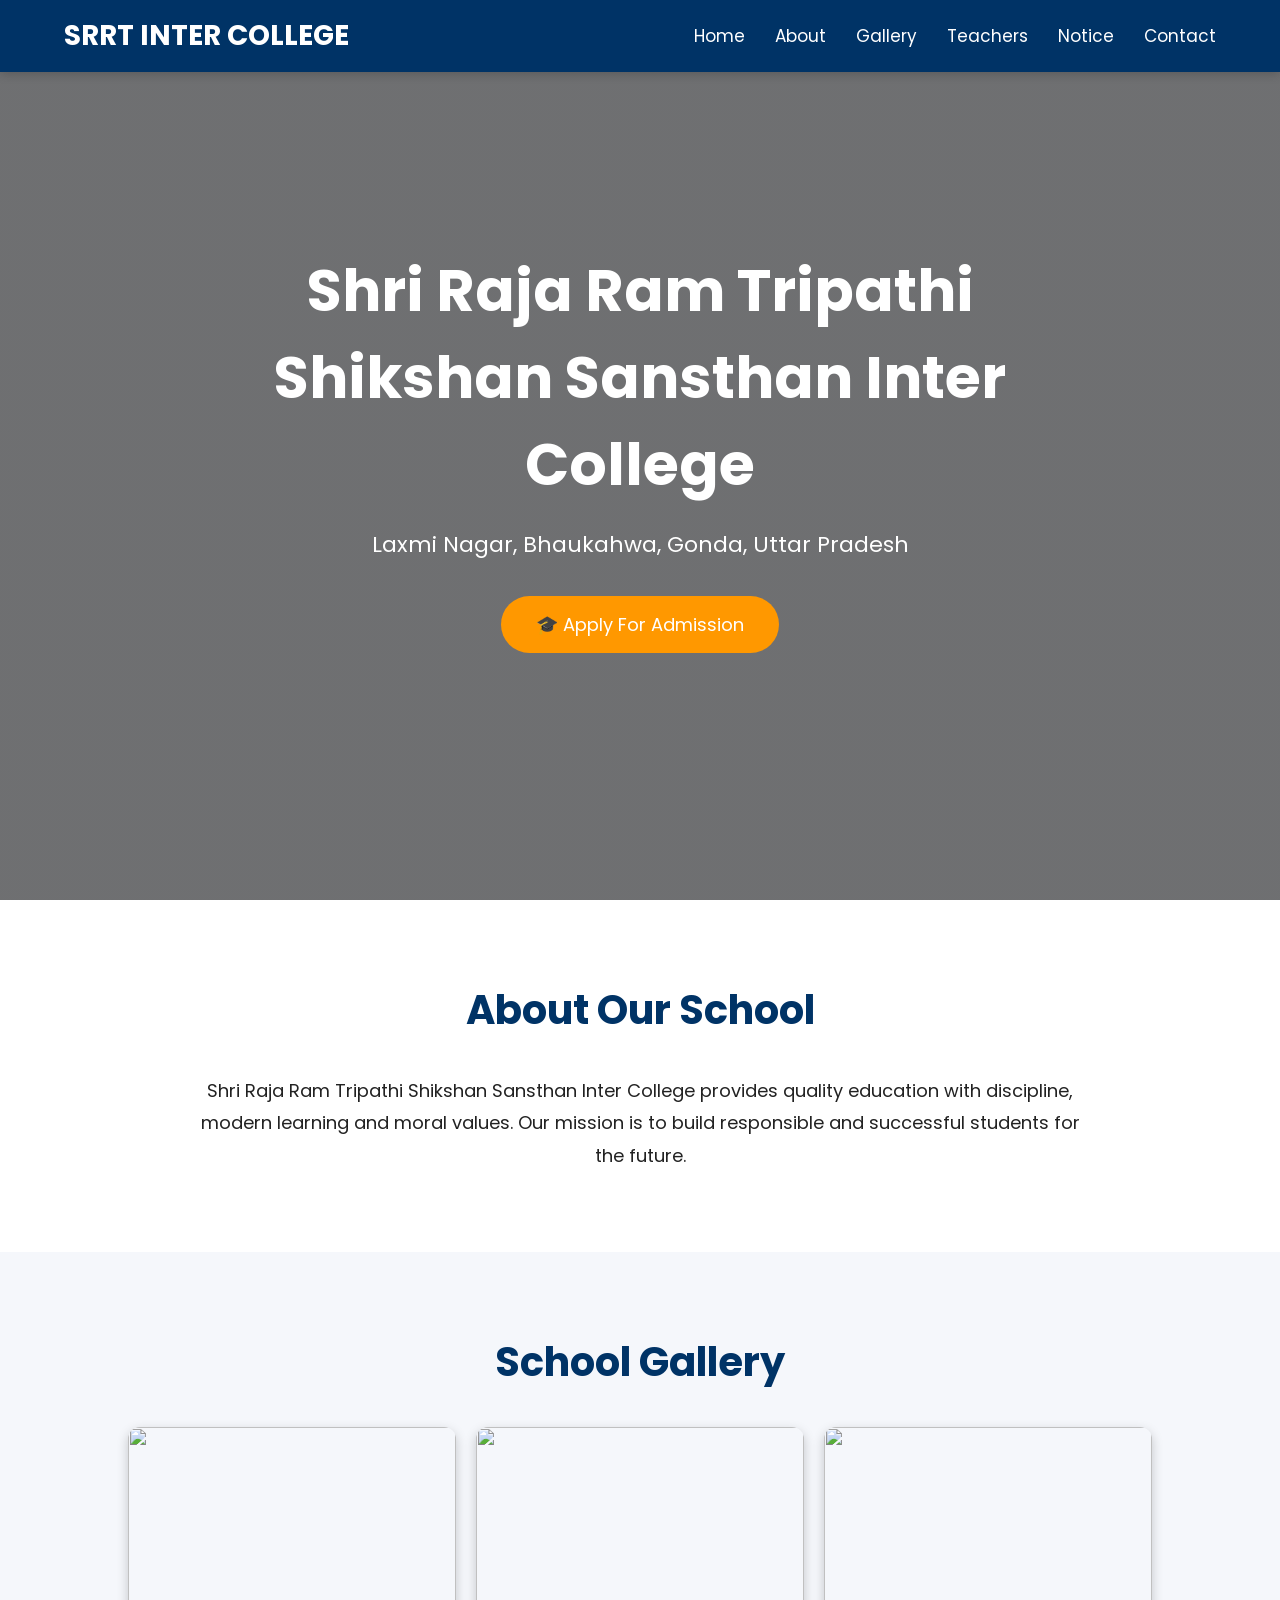
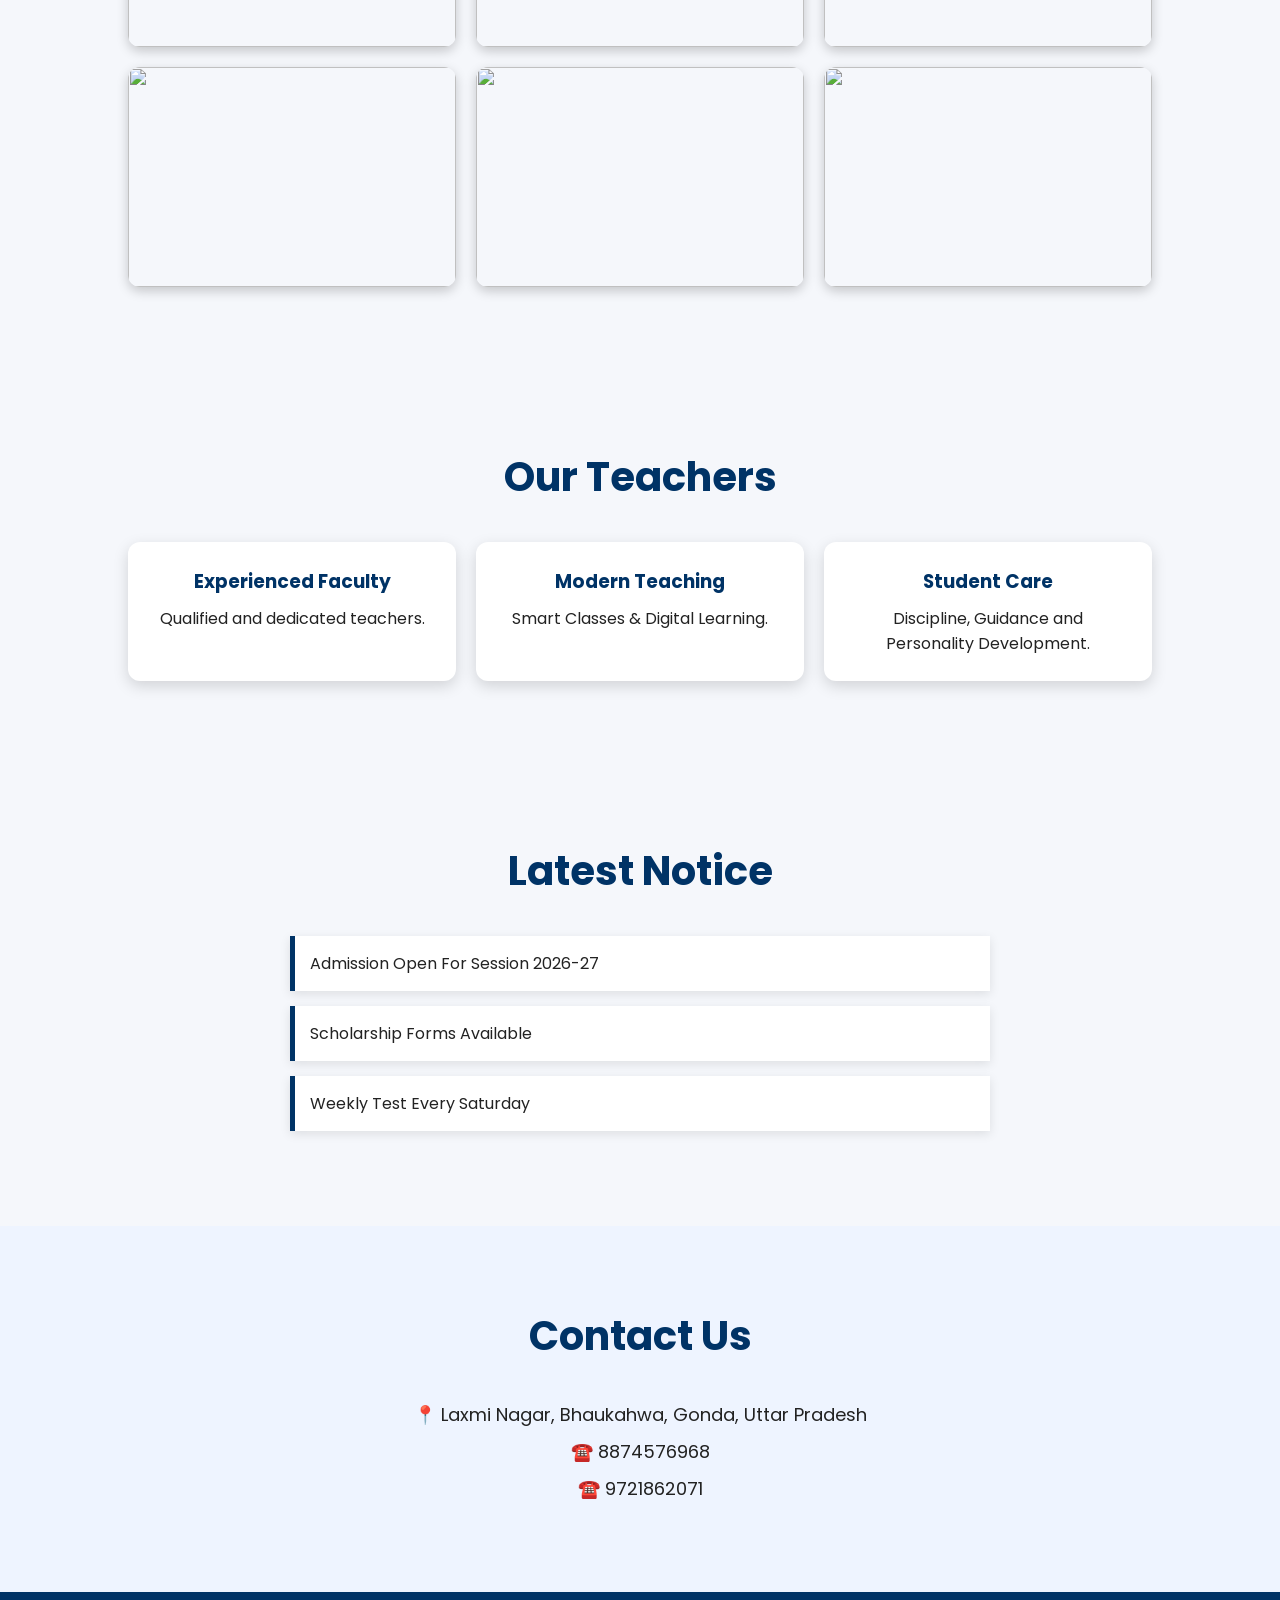
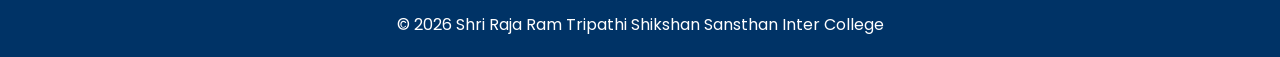
==== index.html @ 3f1e554a "Add files via upload" ====
<!DOCTYPE html>
<html lang="en">
<head>
<meta charset="UTF-8">
<meta name="viewport" content="width=device-width, initial-scale=1.0">
<title>Shri Raja Ram Tripathi Shikshan Sansthan Inter College</title>

<link rel="stylesheet" href="style.css">

<link rel="preconnect" href="https://fonts.googleapis.com">
<link rel="preconnect" href="https://fonts.gstatic.com" crossorigin>

<link href="https://fonts.googleapis.com/css2?family=Poppins:wght@300;400;500;600;700&display=swap" rel="stylesheet">

</head>

<body>

<header>

<nav>

<div class="logo">
SRRT INTER COLLEGE
</div>

<ul>

<li><a href="#home">Home</a></li>
<li><a href="#about">About</a></li>
<li><a href="#gallery">Gallery</a></li>
<li><a href="#teachers">Teachers</a></li>
<li><a href="#notice">Notice</a></li>
<li><a href="#contact">Contact</a></li>

</ul>

</nav>

</header>

<section class="hero" id="home">

<div class="hero-content">

<h1>
Shri Raja Ram Tripathi Shikshan Sansthan Inter College
</h1>

<p>
Laxmi Nagar, Bhaukahwa, Gonda, Uttar Pradesh
</p>

<a href="#" class="btn" onclick="openAdmission()">
🎓 Apply For Admission
</a>

</div>

</section>

<section class="about" id="about">

<h2>About Our School</h2>

<p>

Shri Raja Ram Tripathi Shikshan Sansthan Inter College provides quality education with discipline, modern learning and moral values. Our mission is to build responsible and successful students for the future.

</p>

</section>

<section id="gallery">

<h2>School Gallery</h2>

<div class="gallery">

<img src="images/school1.jpg" alt="">
<img src="images/school2.jpg" alt="">
<img src="images/students1.jpg" alt="">
<img src="images/students2.jpg" alt="">
<img src="images/corridor.jpg" alt="">
<img src="images/garden.jpg" alt="">

</div>

</section>

<section id="teachers">

<h2>Our Teachers</h2>

<div class="teacher-box">

<div class="teacher">
<h3>Experienced Faculty</h3>
<p>Qualified and dedicated teachers.</p>
</div>

<div class="teacher">
<h3>Modern Teaching</h3>
<p>Smart Classes & Digital Learning.</p>
</div>

<div class="teacher">
<h3>Student Care</h3>
<p>Discipline, Guidance and Personality Development.</p>
</div>

</div>

</section>

<section id="notice">

<h2>Latest Notice</h2>

<ul>

<li>Admission Open For Session 2026-27</li>

<li>Scholarship Forms Available</li>

<li>Weekly Test Every Saturday</li>

</ul>

</section><section id="contact">

<h2>Contact Us</h2>

<p>📍 Laxmi Nagar, Bhaukahwa, Gonda, Uttar Pradesh</p>

<p>☎️ 8874576968</p>

<p>☎️ 9721862071</p>

</section>

<footer>

© 2026 Shri Raja Ram Tripathi Shikshan Sansthan Inter College

</footer>

<!-- Admission Popup -->

<div class="popup" id="admissionPopup">

<div class="popup-box">

<span class="close" onclick="closeAdmission()">&times;</span>

<h2>Online Admission Form</h2>

<form class="admission-form">

<input type="text" placeholder="Student Name" required>

<input type="text" placeholder="Father's Name" required>

<input type="text" placeholder="Mother's Name" required>

<input type="date" required>

<select required>

<option value="">Select Class</option>

<option>Nursery</option>
<option>LKG</option>
<option>UKG</option>
<option>Class 1</option>
<option>Class 2</option>
<option>Class 3</option>
<option>Class 4</option>
<option>Class 5</option>
<option>Class 6</option>
<option>Class 7</option>
<option>Class 8</option>
<option>Class 9</option>
<option>Class 10</option>
<option>Class 11</option>
<option>Class 12</option>

</select>

<input type="text" placeholder="Mobile Number" required>

<input type="email" placeholder="Email Address">

<textarea placeholder="Full Address"></textarea>

<button type="submit">
Submit Admission Form
</button>

</form>

</div>

</div>

<script src="script.js"></script>

</body>

</html>
---- style.css ----
/* Google Font */
*{
    margin:0;
    padding:0;
    box-sizing:border-box;
    font-family:'Poppins',sans-serif;
}

html{
    scroll-behavior:smooth;
}

body{
    background:#f5f7fb;
    color:#222;
}

/* Header */

header{
    width:100%;
    background:#003366;
    position:fixed;
    top:0;
    left:0;
    z-index:1000;
    box-shadow:0 2px 10px rgba(0,0,0,.2);
}

nav{
    width:90%;
    margin:auto;
    display:flex;
    justify-content:space-between;
    align-items:center;
    padding:15px 0;
}

.logo{
    color:#fff;
    font-size:28px;
    font-weight:700;
}

nav ul{
    display:flex;
    list-style:none;
}

nav ul li{
    margin-left:30px;
}

nav ul li a{
    color:white;
    text-decoration:none;
    font-size:17px;
    transition:.3s;
}

nav ul li a:hover{
    color:#ffd54f;
}

/* Hero */

.hero{
    width:100%;
    height:100vh;
    background:
    linear-gradient(rgba(0,0,0,.55),rgba(0,0,0,.55)),
    url("./images/banner.jpg");

    background-size:cover;
    background-position:center;

    display:flex;
    justify-content:center;
    align-items:center;
    text-align:center;

    color:white;
}

.hero-content{
    width:80%;
}

.hero h1{
    font-size:58px;
    margin-bottom:20px;
}

.hero p{
    font-size:22px;
    margin-bottom:35px;
}

.btn{
    display:inline-block;
    background:#ff9800;
    color:white;
    text-decoration:none;
    padding:15px 35px;
    border-radius:50px;
    font-size:18px;
    transition:.3s;
}

.btn:hover{
    background:#fb8c00;
}

/* Section */

section{
    padding:80px 10%;
}

section h2{
    text-align:center;
    color:#003366;
    margin-bottom:35px;
    font-size:40px;
}/* About */
.about{
    background:#ffffff;
    text-align:center;
}

.about p{
    max-width:900px;
    margin:auto;
    font-size:18px;
    line-height:1.8;
}

/* Gallery */
.gallery{
    display:grid;
    grid-template-columns:repeat(auto-fit,minmax(250px,1fr));
    gap:20px;
}

.gallery img{
    width:100%;
    height:220px;
    object-fit:cover;
    border-radius:12px;
    transition:0.4s;
    box-shadow:0 4px 12px rgba(0,0,0,0.2);
}

.gallery img:hover{
    transform:scale(1.05);
}

/* Teachers */
.teacher-box{
    display:grid;
    grid-template-columns:repeat(auto-fit,minmax(250px,1fr));
    gap:20px;
}

.teacher{
    background:#fff;
    padding:25px;
    border-radius:12px;
    text-align:center;
    box-shadow:0 5px 15px rgba(0,0,0,.15);
}

.teacher h3{
    color:#003366;
    margin-bottom:10px;
}

/* Notice */
#notice ul{
    max-width:700px;
    margin:auto;
}

#notice li{
    background:#ffffff;
    margin:15px 0;
    padding:15px;
    border-left:5px solid #003366;
    list-style:none;
    box-shadow:0 3px 10px rgba(0,0,0,.1);
}

/* Contact */
#contact{
    text-align:center;
    background:#eef4ff;
}

#contact p{
    margin:10px 0;
    font-size:18px;
}

/* Footer */
footer{
    background:#003366;
    color:#fff;
    text-align:center;
    padding:20px;
    font-size:16px;
}

/* Responsive */
@media(max-width:768px){

nav{
    flex-direction:column;
}

nav ul{
    flex-direction:column;
    margin-top:15px;
    text-align:center;
}

nav ul li{
    margin:10px 0;
}

.hero h1{
    font-size:34px;
}

.hero p{
    font-size:18px;
}

section h2{
    font-size:30px;
}
}.admission{
    background:#ffffff;
    padding:80px 10%;
}

.admission-form{
    max-width:700px;
    margin:auto;
    display:flex;
    flex-direction:column;
    gap:18px;
}

.admission-form input,
.admission-form select,
.admission-form textarea{
    padding:15px;
    border:1px solid #ccc;
    border-radius:8px;
    font-size:16px;
}

.admission-form textarea{
    height:120px;
    resize:none;
}

.admission-form button{
    background:#003366;
    color:#fff;
    border:none;
    padding:15px;
    font-size:18px;
    border-radius:8px;
    cursor:pointer;
    transition:.3s;
}

.admission-form button:hover{
    background:#0055aa;
}/* Admission Popup */

.popup{
display:none;
position:fixed;
left:0;
top:0;
width:100%;
height:100%;
background:rgba(0,0,0,0.6);
justify-content:center;
align-items:center;
z-index:9999;
}

.popup-box{
background:#fff;
width:90%;
max-width:600px;
padding:30px;
border-radius:15px;
position:relative;
max-height:90vh;
overflow-y:auto;
box-shadow:0 10px 30px rgba(0,0,0,0.3);
}

.close{
position:absolute;
right:20px;
top:10px;
font-size:32px;
cursor:pointer;
font-weight:bold;
}

.admission-form{
display:flex;
flex-direction:column;
gap:15px;
margin-top:20px;
}

.admission-form input,
.admission-form select,
.admission-form textarea{
padding:12px;
border:1px solid #ccc;
border-radius:8px;
font-size:16px;
}

.admission-form textarea{
height:100px;
resize:none;
}

.admission-form button{
background:#003366;
color:#fff;
border:none;
padding:15px;
font-size:18px;
border-radius:8px;
cursor:pointer;
transition:0.3s;
}

.admission-form button:hover{
background:#0055aa;
}
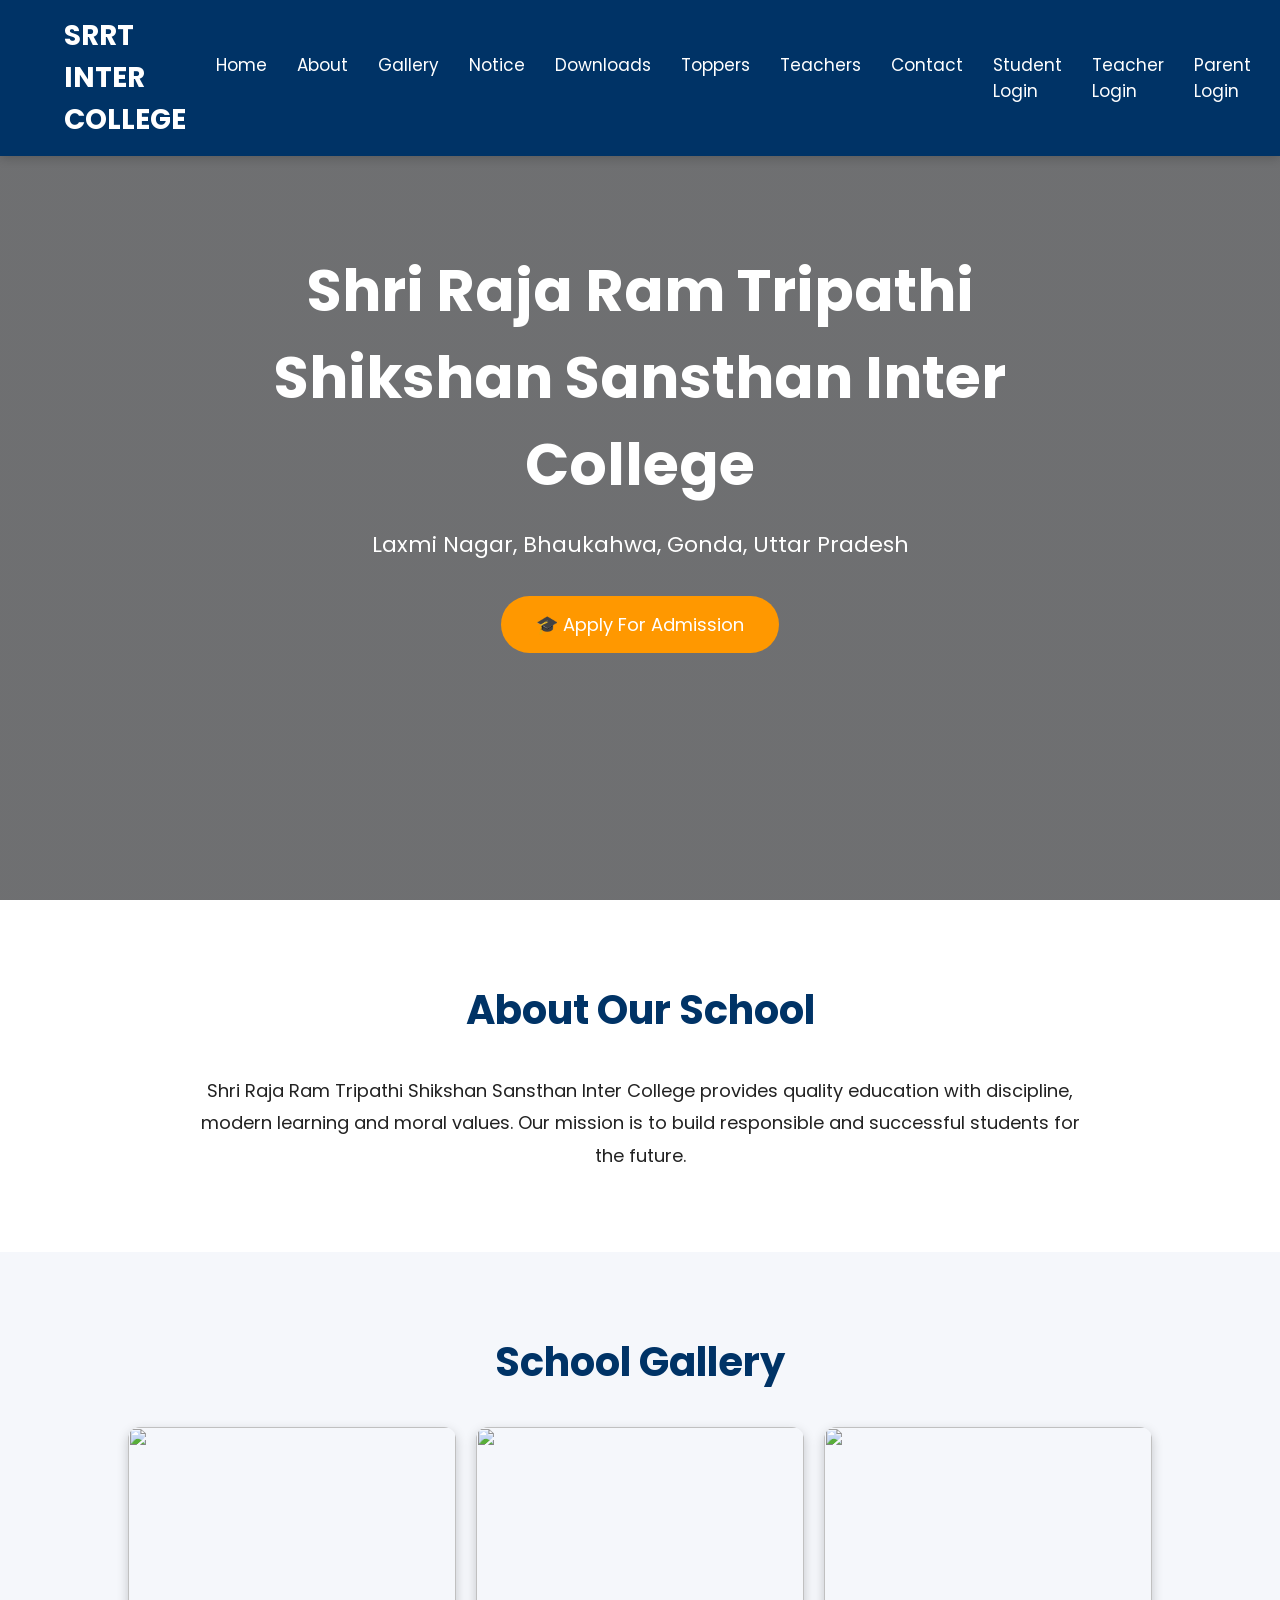
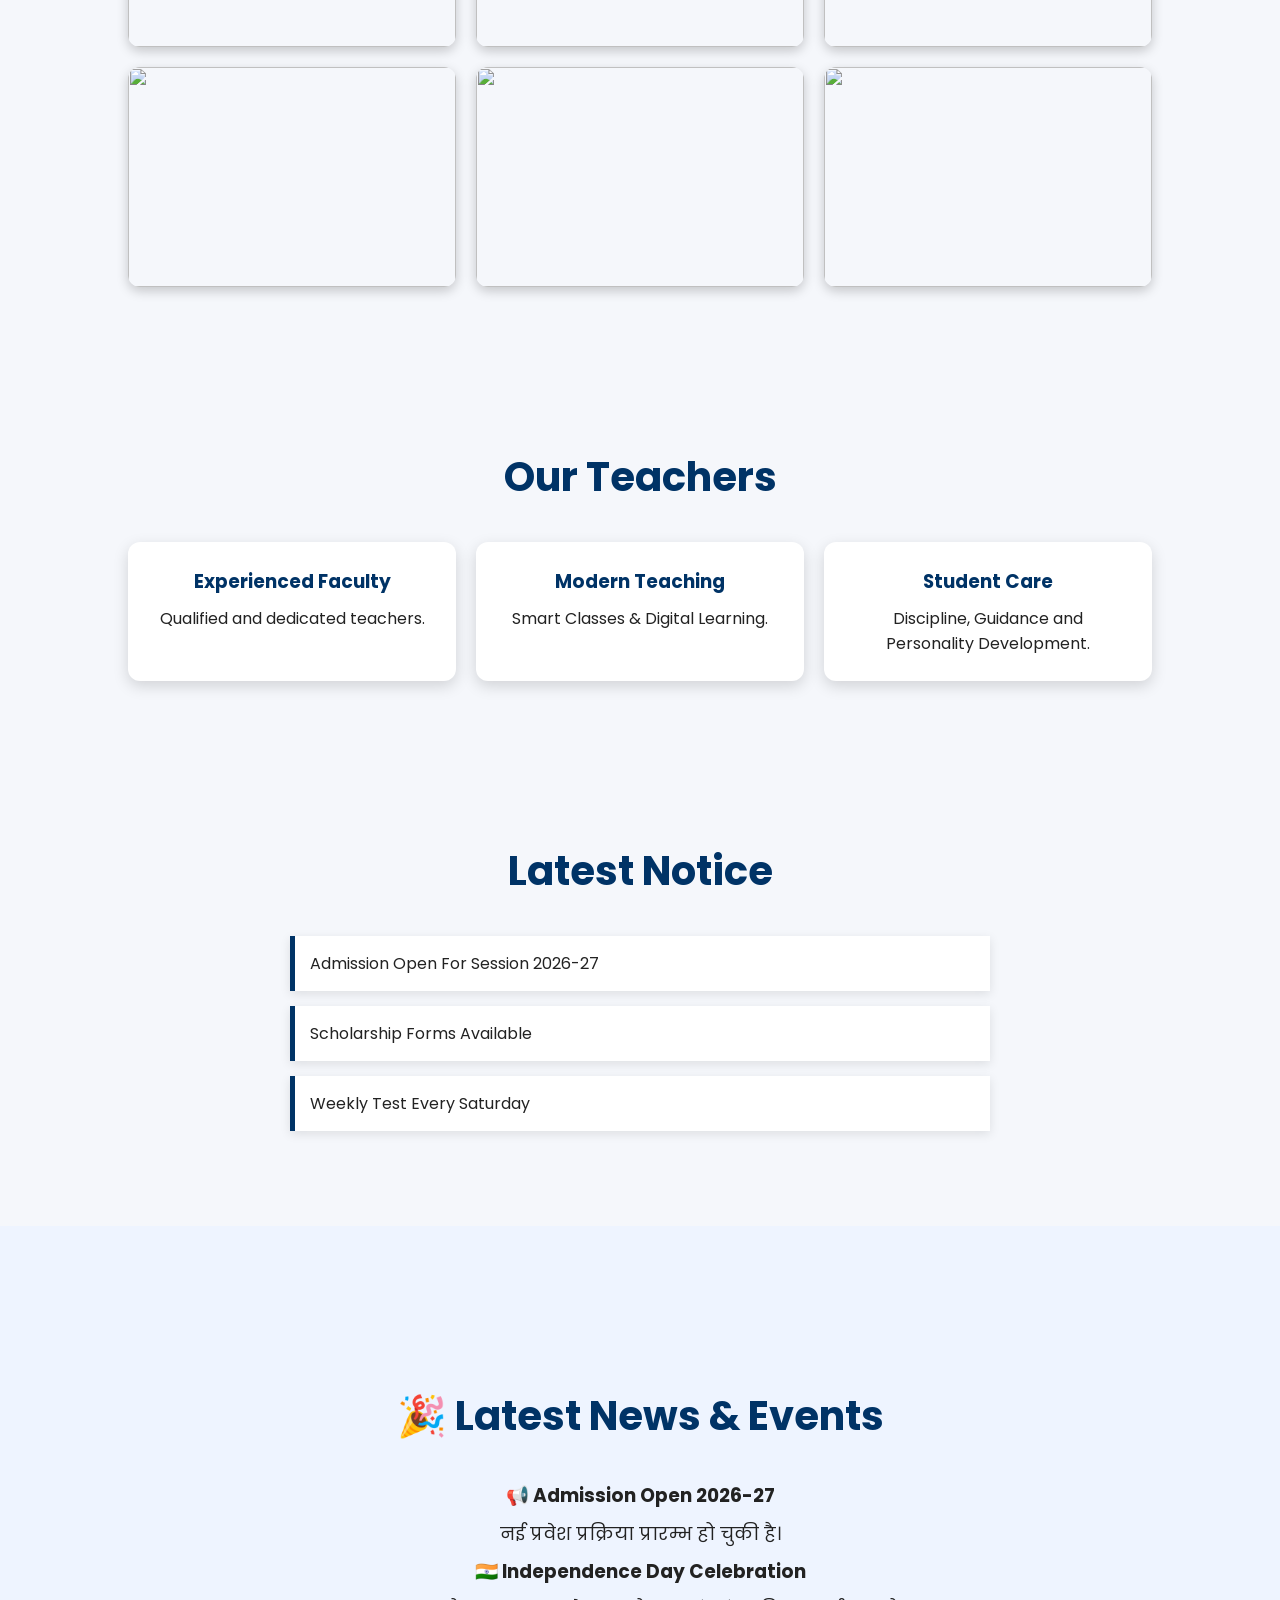
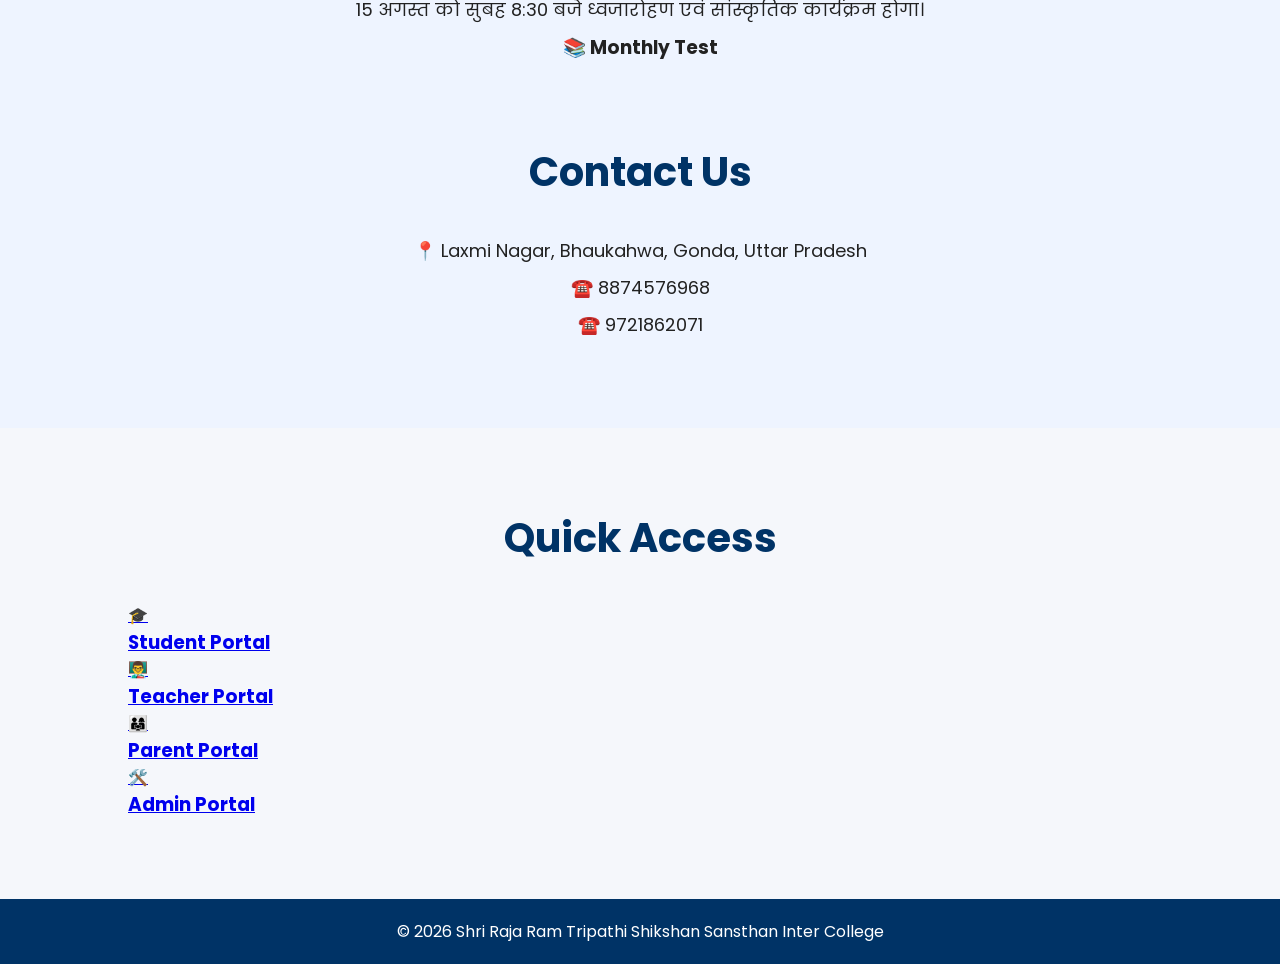
==== commit e0ad582c: "Add files via upload" ====
--- a/index.html
+++ b/index.html
@@ -19,7 +19,6 @@
 <header>
 
 <nav>
-
 <div class="logo">
 SRRT INTER COLLEGE
 </div>
@@ -29,10 +28,16 @@
 <li><a href="#home">Home</a></li>
 <li><a href="#about">About</a></li>
 <li><a href="#gallery">Gallery</a></li>
-<li><a href="#teachers">Teachers</a></li>
 <li><a href="#notice">Notice</a></li>
+<li><a href="#downloads">Downloads</a></li>
+<li><a href="#toppers">Toppers</a></li>
+<li><a href="#staff">Teachers</a></li>
 <li><a href="#contact">Contact</a></li>
 
+<li><a href="student.html">Student Login</a></li>
+<li><a href="teacher.html">Teacher Login</a></li>
+<li><a href="parent.html">Parent Login</a></li>
+<li><a href="admin.html">Admin Login</a></li>
 </ul>
 
 </nav>
@@ -128,7 +133,23 @@
 </ul>
 
 </section><section id="contact">
-
+<section id="events">
+    <h2>🎉 Latest News & Events</h2>
+
+    <div class="event-card">
+        <h3>📢 Admission Open 2026-27</h3>
+        <p>नई प्रवेश प्रक्रिया प्रारम्भ हो चुकी है।</p>
+    </div>
+
+    <div class="event-card">
+        <h3>🇮🇳 Independence Day Celebration</h3>
+        <p>15 अगस्त को सुबह 8:30 बजे ध्वजारोहण एवं सांस्कृतिक कार्यक्रम होगा।</p>
+    </div>
+
+    <div class="event-card">
+        <h3>📚 Monthly Test</h3>
+    </div>
+</section>
 <h2>Contact Us</h2>
 
 <p>📍 Laxmi Nagar, Bhaukahwa, Gonda, Uttar Pradesh</p>
@@ -138,7 +159,35 @@
 <p>☎️ 9721862071</p>
 
 </section>
-
+<section id="quick-links">
+
+<h2 align="center">Quick Access</h2>
+
+<div class="portal">
+
+<a href="student.html" class="portal-card">
+🎓
+<h3>Student Portal</h3>
+</a>
+
+<a href="teacher.html" class="portal-card">
+👨‍🏫
+<h3>Teacher Portal</h3>
+</a>
+
+<a href="parent.html" class="portal-card">
+👨‍👩‍👧
+<h3>Parent Portal</h3>
+</a>
+
+<a href="admin.html" class="portal-card">
+🛠️
+<h3>Admin Portal</h3>
+</a>
+
+</div>
+
+</section>
 <footer>
 
 © 2026 Shri Raja Ram Tripathi Shikshan Sansthan Inter College
